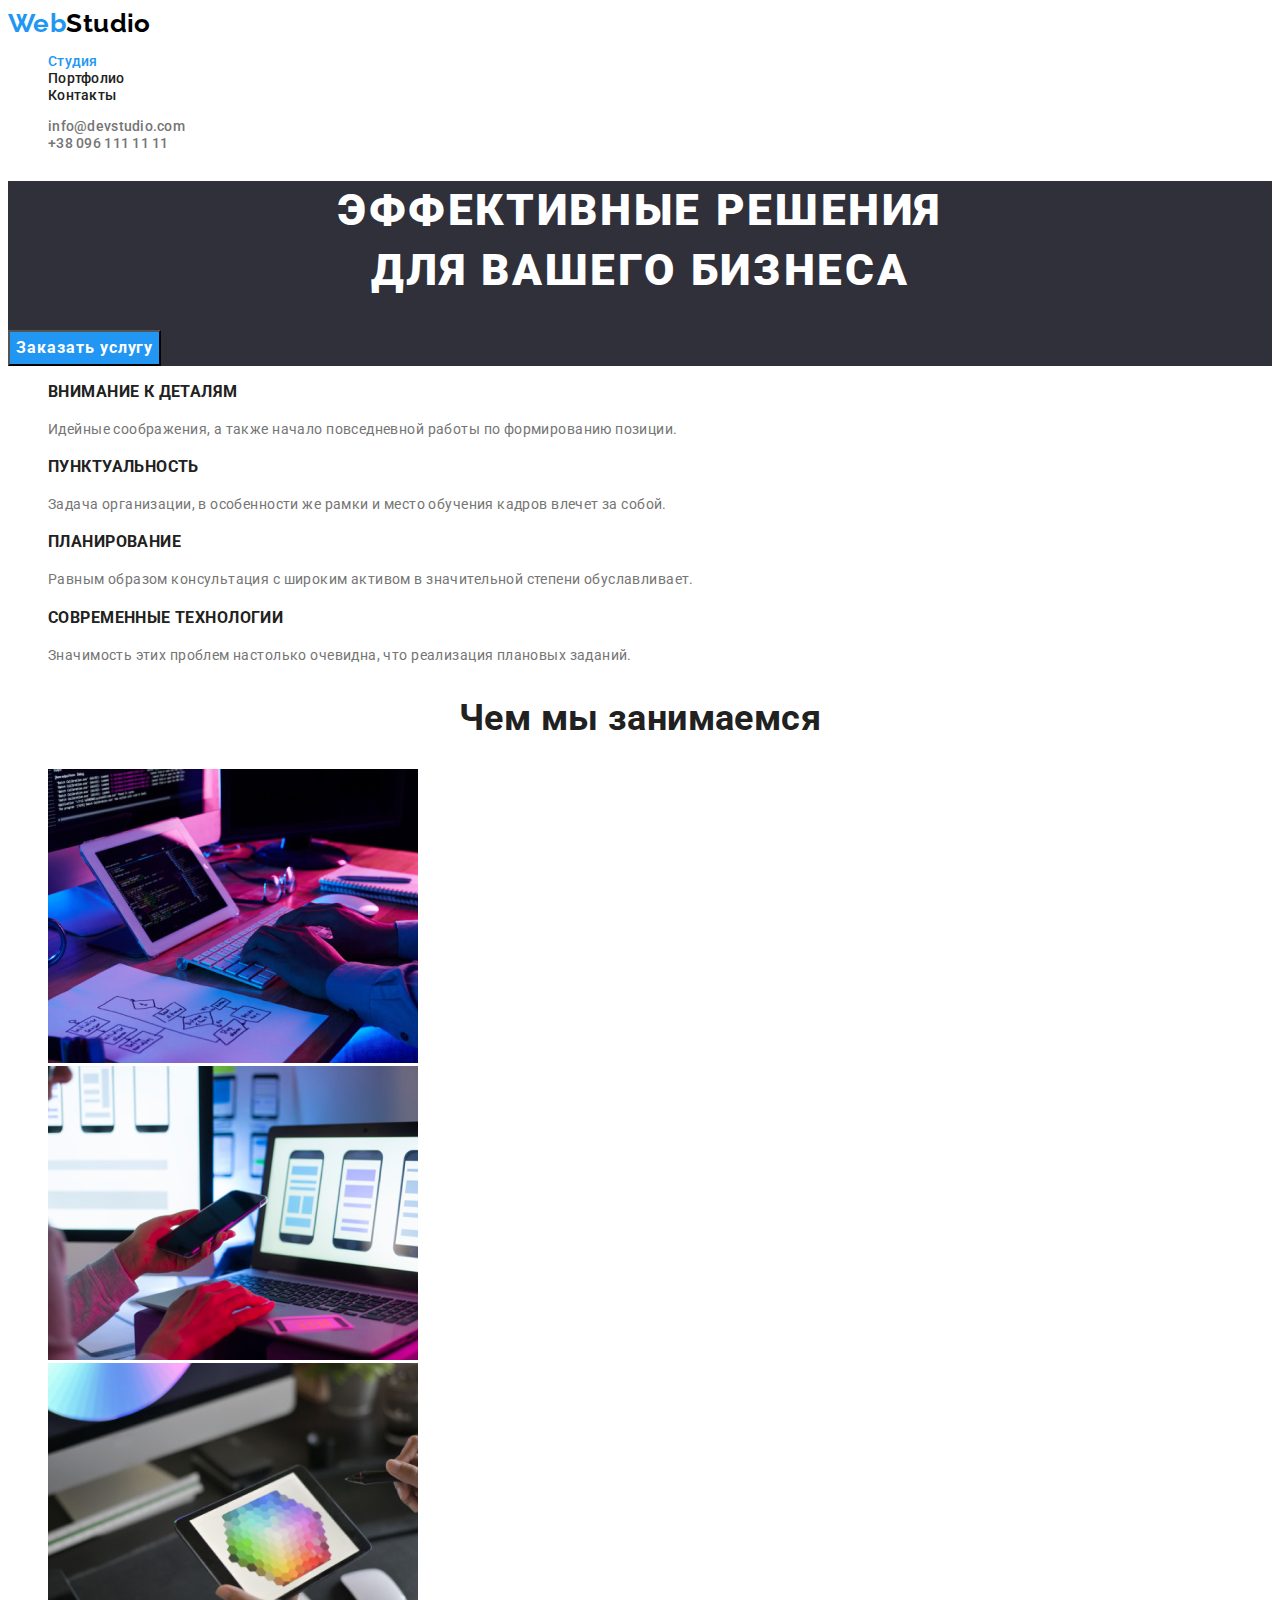
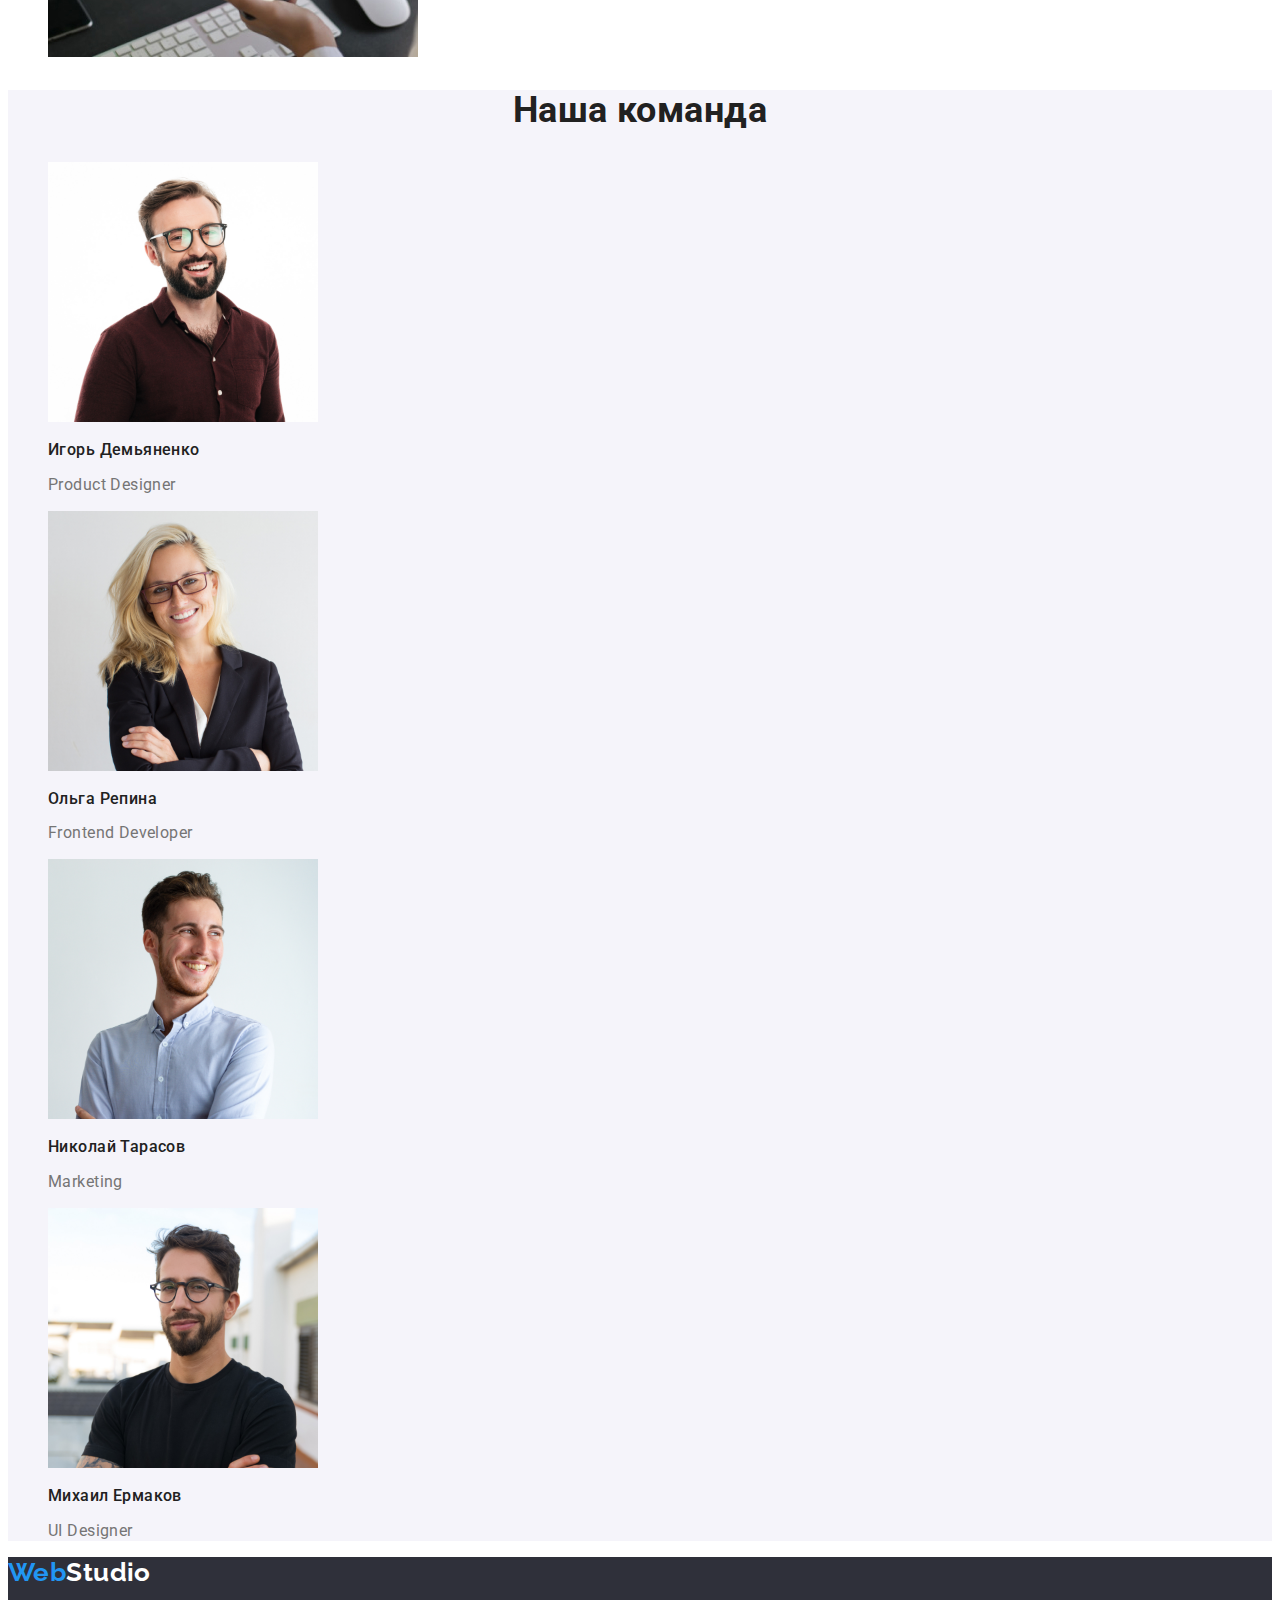
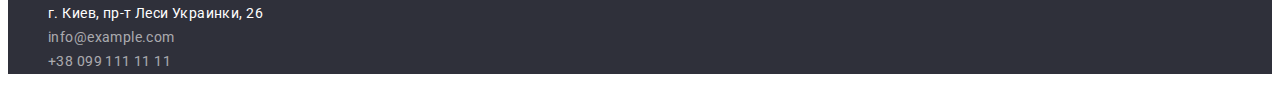
==== index.html @ cfb17f06 "Копирует файлы предыдущей работы" ====
<!DOCTYPE html>
<html lang="ru">
  <head>
    <meta charset="UTF-8" />
    <meta http-equiv="X-UA-Compatible" content="IE=edge" />
    <meta name="viewport" content="width=device-width, initial-scale=1.0" />
    <title>Студия</title>
    <link
      href="https://fonts.googleapis.com/css2?family=Raleway:wght@700&family=Roboto:wght@400;500;700;900&display=swap"
      rel="stylesheet"
    />
    <link rel="stylesheet" href="./css/styles.css" />
  </head>
  <body>
    <header>
      <nav>
        <a href="./index.html" lang="en" class="logo-header link"
          ><span class="accent">Web</span>Studio</a
        >
        <ul class="site-nav list">
          <li><a href="./index.html" class="link current">Студия</a></li>
          <li><a href="./portfolio.html" class="link">Портфолио</a></li>
          <li><a href="" class="link">Контакты</a></li>
        </ul>
      </nav>
      <ul class="auth-nav list">
        <li><a href="mailto:info@devstudio.com" class="link">info@devstudio.com</a></li>
        <li><a href="tel:+380961111111" class="link">+38 096 111 11 11</a></li>
      </ul>
    </header>
    <main>
      <section class="hero">
        <h1 class="hero-title">
          Эффективные решения <br />
          для вашего бизнеса
        </h1>
        <button type="button" class="hero-btn">Заказать услугу</button>
      </section>
      <section class="features">
        <!-- В CSS скроем заголовок -->
        <h2 class="visually-hidden">Наши преимущества</h2>
        <ul class="list">
          <li>
            <h3 class="features-title">Внимание к деталям</h3>
            <p class="features-text">
              Идейные соображения, а также начало повседневной работы по формированию позиции.
            </p>
          </li>
          <li>
            <h3 class="features-title">Пунктуальность</h3>
            <p class="features-text">
              Задача организации, в особенности же рамки и место обучения кадров влечет за собой.
            </p>
          </li>
          <li>
            <h3 class="features-title">Планирование</h3>
            <p class="features-text">
              Равным образом консультация с широким активом в значительной степени обуславливает.
            </p>
          </li>
          <li>
            <h3 class="features-title">Современные технологии</h3>
            <p class="features-text">
              Значимость этих проблем настолько очевидна, что реализация плановых заданий.
            </p>
          </li>
        </ul>
      </section>
      <section class="activity">
        <h2 class="activity-title">Чем мы занимаемся</h2>
        <ul class="list">
          <li><img src="./images/img1.jpg" alt="Написание кода" width="370" /></li>
          <li><img src="./images/img2.jpg" alt="Проектирование интерфейса" width="370" /></li>
          <li><img src="./images/img3.jpg" alt="Выбор цветовой палитры" width="370" /></li>
        </ul>
      </section>
      <section class="team">
        <h2 class="team-title">Наша команда</h2>
        <ul class="list">
          <li>
            <img src="./images/avatar1.jpg" alt="Игорь" width="270" />
            <h3 class="team-name">Игорь Демьяненко</h3>
            <p class="team-position">Product Designer</p>
          </li>
          <li>
            <img src="./images/avatar2.jpg" alt="Ольга" width="270" />
            <h3 class="team-name">Ольга Репина</h3>
            <p class="team-position">Frontend Developer</p>
          </li>
          <li>
            <img src="./images/avatar3.jpg" alt="Николай" width="270" />
            <h3 class="team-name">Николай Тарасов</h3>
            <p class="team-position">Marketing</p>
          </li>
          <li>
            <img src="./images/avatar4.jpg" alt="Михаил" width="270" />
            <h3 class="team-name">Михаил Ермаков</h3>
            <p class="team-position">UI Designer</p>
          </li>
        </ul>
      </section>
    </main>
    <footer class="footer">
      <a href="./index.html" lang="en" class="logo-footer link"
        ><span class="inversion">Web</span>Studio</a
      >
      <address>
        <ul class="list">
          <li>
            <a
              href="https://goo.gl/maps/A3jN7ZT46rbYVK1a7"
              target="_blank"
              rel="noopener nofollow noreferrer"
              class="maps link"
              >г. Киев, пр-т Леси Украинки, 26</a
            >
          </li>
          <li><a href="mailto:info@example.com" class="link-footer link">info@example.com</a></li>
          <li><a href="tel:+380991111111" class="link-footer link">+38 099 111 11 11</a></li>
        </ul>
      </address>
    </footer>
  </body>
</html>
---- css/styles.css ----
:root {
  --primary-text-color: #757575;
  --secondary-text-color: #212121;
  --bg-color: #ffffff;
  --secondary-bg-color: #2f303a;
  --accent: #2196f3;
  --black: #000000;
  --list-address: rgba(255, 255, 255, 0.6);
  --hover-btn: #188ce8;
  --filter-btn: #f5f4fa;
}
body {
  background-color: var(--bg-color);
  color: var(--primary-text-color);
  font-family: Roboto, sans-serif;
  font-size: 14px;
  letter-spacing: 0.03em;
}
/* visually-hidden */
.visually-hidden {
  position: absolute;
  width: 1px;
  height: 1px;
  margin: -1px;
  border: 0;
  padding: 0;
  white-space: nowrap;
  clip-path: inset(100%);
  clip: rect(0 0 0 0);
  overflow: hidden;
}
/* list-style hidden */
.list {
  list-style: none;
}
/* text-decoration hidden */
.link {
  text-decoration: none;
}
/* logo */
.logo-header {
  color: var(--black);
  font-family: Raleway;
  font-weight: 700;
  font-size: 26px;
  line-height: 1.19;
}
.accent {
  color: var(--accent);
}
/* site-nav */
.site-nav .link {
  color: var(--secondary-text-color);
  font-weight: 500;
  line-height: 1.14;
  letter-spacing: 0.02em;
}
.site-nav .link:hover,
.site-nav .link:focus {
  color: var(--accent);
}
.site-nav .current {
  color: var(--accent);
}
/* auth-nav */
.auth-nav .link {
  color: var(--primary-text-color);
  font-weight: 500;
  line-height: 1.14;
  letter-spacing: 0.02em;
}
.auth-nav .link:hover,
.auth-nav .link:focus {
  color: var(--accent);
}
/* hero */
.hero {
  background-color: var(--secondary-bg-color);
}
.hero-title {
  color: var(--bg-color);
  font-weight: 900;
  font-size: 44px;
  line-height: 1.36;
  text-align: center;
  letter-spacing: 0.06em;
  text-transform: uppercase;
}
.hero-btn {
  background-color: var(--accent);
  color: var(--bg-color);
  font-family: inherit;
  font-weight: 700;
  font-size: 16px;
  line-height: 1.88;
  letter-spacing: 0.06em;
  cursor: pointer;
}
.hero-btn:hover,
.hero-btn:focus {
  background-color: var(--hover-btn);
  color: var(--bg-color);
}
/* features */
.features-title {
  color: var(--secondary-text-color);
  font-weight: 700;
  line-height: 1.14;
  text-transform: uppercase;
}
.features-text {
  line-height: 1.71;
}
/* activity */
.activity-title {
  color: var(--secondary-text-color);
  font-weight: 700;
  font-size: 36px;
  line-height: 1.16;
  text-align: center;
}
/* team */
.team {
  background-color: var(--filter-btn);
}
.team-title {
  color: var(--secondary-text-color);
  font-weight: 700;
  font-size: 36px;
  line-height: 1.16;
  text-align: center;
}
.team-name {
  color: var(--secondary-text-color);
  font-weight: 500;
  font-size: 16px;
  line-height: 1.18;
}
.team-position {
  line-height: 1.18;
  font-size: 16px;
}
/* footer */
.footer {
  background-color: var(--secondary-bg-color);
}
.logo-footer {
  color: var(--bg-color);
  font-family: 'Raleway';
  font-weight: 700;
  font-size: 26px;
  line-height: 1.19;
}
.inversion {
  color: var(--accent);
}
.maps {
  color: var(--bg-color);
  line-height: 1.71;
  font-style: normal;
}
.maps:hover,
.maps:focus {
  color: var(--accent);
}
.link-footer {
  color: var(--list-address);
  line-height: 1.71;
  font-style: normal;
}
.link-footer:hover,
.link-footer:focus {
  color: var(--accent);
}
/* Portfolio */
.filter-btn {
  background-color: var(--filter-btn);
  color: var(--secondary-text-color);
  font-family: inherit;
  font-weight: 500;
  font-size: 16px;
  line-height: 1.62;
  letter-spacing: inherit;
  cursor: pointer;
}
.filter-btn:hover,
.filter-btn:focus {
  background-color: var(--accent);
  color: var(--bg-color);
}
.portfolio-title {
  color: var(--secondary-text-color);
  font-weight: 700;
  font-size: 18px;
  line-height: 2;
  letter-spacing: 0.06em;
}
.portfolio-text {
  color: var(--primary-text-color);
  line-height: 1.87;
  font-size: 16px;
}
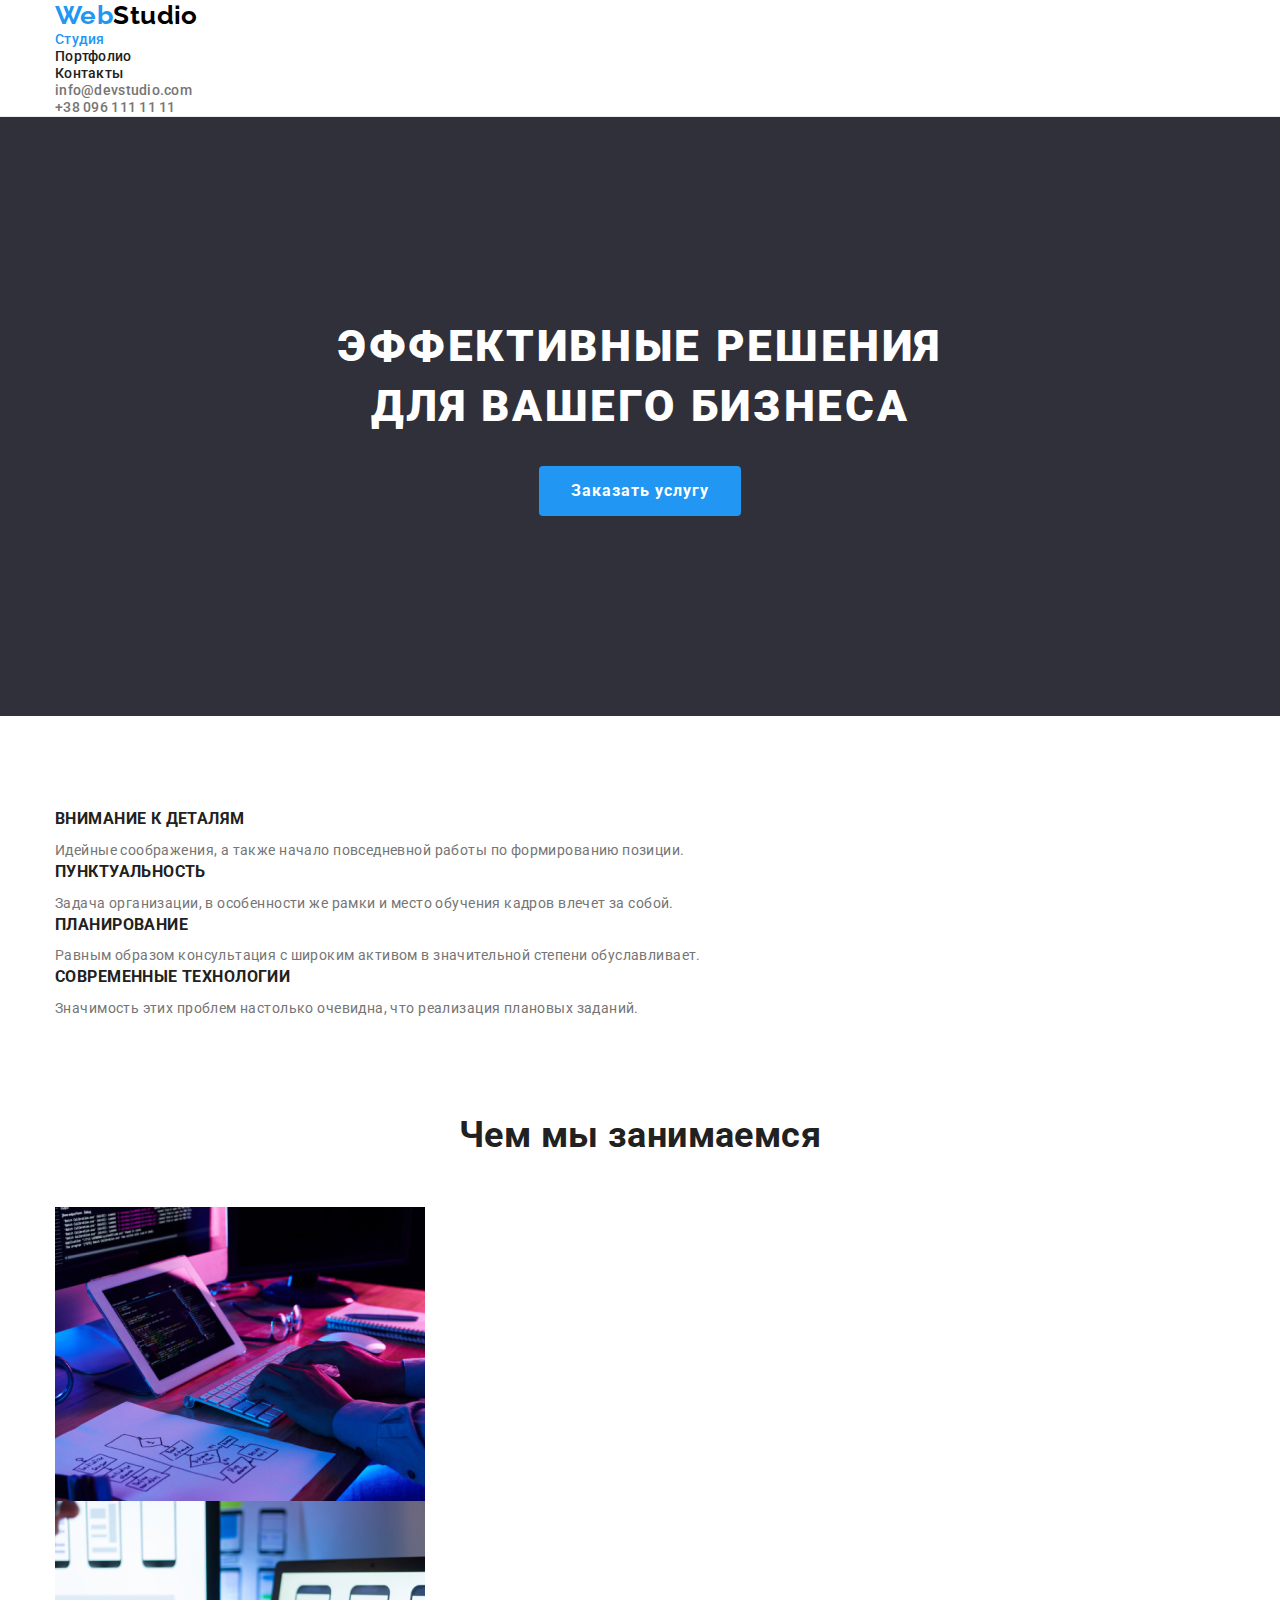
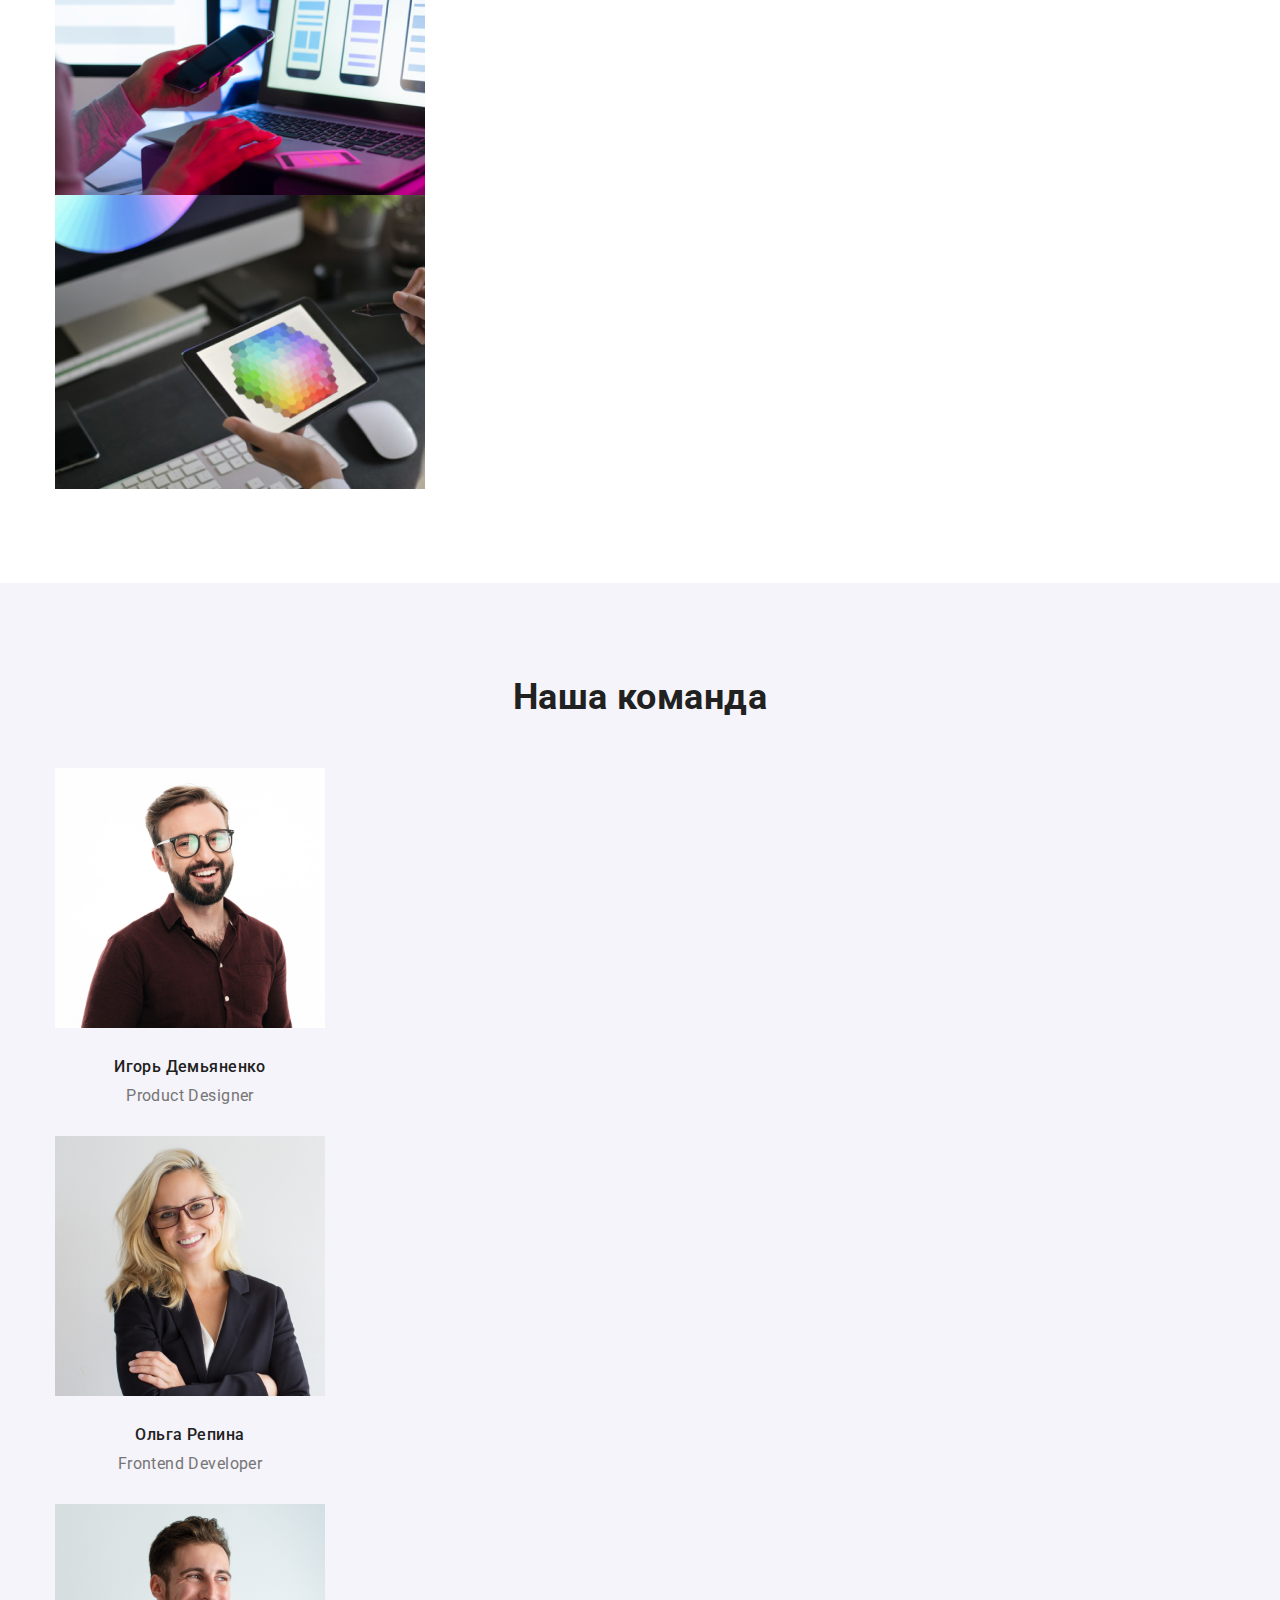
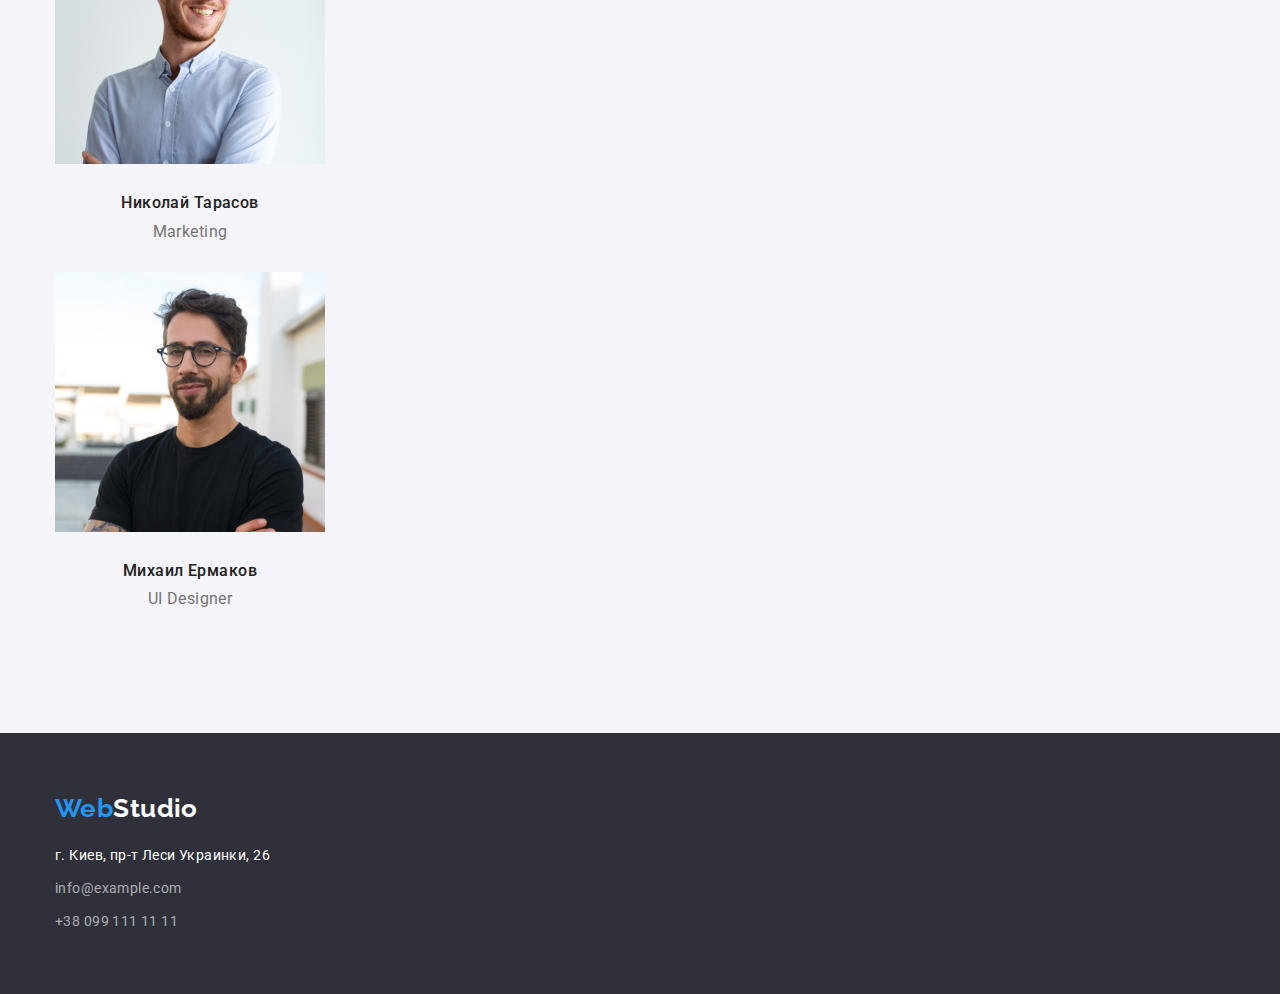
==== commit 4ef3f462: "Добавляет внешние отступы" ====
--- a/index.html
+++ b/index.html
@@ -9,116 +9,147 @@
       href="https://fonts.googleapis.com/css2?family=Raleway:wght@700&family=Roboto:wght@400;500;700;900&display=swap"
       rel="stylesheet"
     />
+    <link
+      rel="stylesheet"
+      href="https://cdnjs.cloudflare.com/ajax/libs/modern-normalize/1.1.0/modern-normalize.min.css"
+      integrity="sha512-wpPYUAdjBVSE4KJnH1VR1HeZfpl1ub8YT/NKx4PuQ5NmX2tKuGu6U/JRp5y+Y8XG2tV+wKQpNHVUX03MfMFn9Q=="
+      crossorigin="anonymous"
+      referrerpolicy="no-referrer"
+    />
     <link rel="stylesheet" href="./css/styles.css" />
   </head>
   <body>
-    <header>
-      <nav>
-        <a href="./index.html" lang="en" class="logo-header link"
-          ><span class="accent">Web</span>Studio</a
-        >
-        <ul class="site-nav list">
-          <li><a href="./index.html" class="link current">Студия</a></li>
-          <li><a href="./portfolio.html" class="link">Портфолио</a></li>
-          <li><a href="" class="link">Контакты</a></li>
+    <header class="header">
+      <div class="container">
+        <nav>
+          <a href="./index.html" lang="en" class="logo-header link"
+            ><span class="accent">Web</span>Studio</a
+          >
+          <ul class="site-nav list">
+            <li><a href="./index.html" class="link current">Студия</a></li>
+            <li><a href="./portfolio.html" class="link">Портфолио</a></li>
+            <li><a href="" class="link">Контакты</a></li>
+          </ul>
+        </nav>
+        <ul class="auth-nav list">
+          <li><a href="mailto:info@devstudio.com" class="link">info@devstudio.com</a></li>
+          <li><a href="tel:+380961111111" class="link">+38 096 111 11 11</a></li>
         </ul>
-      </nav>
-      <ul class="auth-nav list">
-        <li><a href="mailto:info@devstudio.com" class="link">info@devstudio.com</a></li>
-        <li><a href="tel:+380961111111" class="link">+38 096 111 11 11</a></li>
-      </ul>
+      </div>
     </header>
     <main>
       <section class="hero">
-        <h1 class="hero-title">
-          Эффективные решения <br />
-          для вашего бизнеса
-        </h1>
-        <button type="button" class="hero-btn">Заказать услугу</button>
+        <div class="container">
+          <h1 class="hero-title">
+            Эффективные решения <br />
+            для вашего бизнеса
+          </h1>
+          <button type="button" class="hero-btn">Заказать услугу</button>
+        </div>
       </section>
       <section class="features">
-        <!-- В CSS скроем заголовок -->
-        <h2 class="visually-hidden">Наши преимущества</h2>
-        <ul class="list">
-          <li>
-            <h3 class="features-title">Внимание к деталям</h3>
-            <p class="features-text">
-              Идейные соображения, а также начало повседневной работы по формированию позиции.
-            </p>
-          </li>
-          <li>
-            <h3 class="features-title">Пунктуальность</h3>
-            <p class="features-text">
-              Задача организации, в особенности же рамки и место обучения кадров влечет за собой.
-            </p>
-          </li>
-          <li>
-            <h3 class="features-title">Планирование</h3>
-            <p class="features-text">
-              Равным образом консультация с широким активом в значительной степени обуславливает.
-            </p>
-          </li>
-          <li>
-            <h3 class="features-title">Современные технологии</h3>
-            <p class="features-text">
-              Значимость этих проблем настолько очевидна, что реализация плановых заданий.
-            </p>
-          </li>
-        </ul>
+        <div class="container">
+          <!-- В CSS скроем заголовок -->
+          <h2 class="visually-hidden">Наши преимущества</h2>
+          <ul class="list">
+            <li>
+              <h3 class="features-title">Внимание к деталям</h3>
+              <p class="features-text">
+                Идейные соображения, а также начало повседневной работы по формированию позиции.
+              </p>
+            </li>
+            <li>
+              <h3 class="features-title">Пунктуальность</h3>
+              <p class="features-text">
+                Задача организации, в особенности же рамки и место обучения кадров влечет за собой.
+              </p>
+            </li>
+            <li>
+              <h3 class="features-title">Планирование</h3>
+              <p class="features-text">
+                Равным образом консультация с широким активом в значительной степени обуславливает.
+              </p>
+            </li>
+            <li>
+              <h3 class="features-title">Современные технологии</h3>
+              <p class="features-text">
+                Значимость этих проблем настолько очевидна, что реализация плановых заданий.
+              </p>
+            </li>
+          </ul>
+        </div>
       </section>
       <section class="activity">
-        <h2 class="activity-title">Чем мы занимаемся</h2>
-        <ul class="list">
-          <li><img src="./images/img1.jpg" alt="Написание кода" width="370" /></li>
-          <li><img src="./images/img2.jpg" alt="Проектирование интерфейса" width="370" /></li>
-          <li><img src="./images/img3.jpg" alt="Выбор цветовой палитры" width="370" /></li>
-        </ul>
+        <div class="container">
+          <h2 class="activity-title">Чем мы занимаемся</h2>
+          <ul class="list">
+            <li><img src="./images/img1.jpg" alt="Написание кода" width="370" /></li>
+            <li><img src="./images/img2.jpg" alt="Проектирование интерфейса" width="370" /></li>
+            <li><img src="./images/img3.jpg" alt="Выбор цветовой палитры" width="370" /></li>
+          </ul>
+        </div>
       </section>
       <section class="team">
-        <h2 class="team-title">Наша команда</h2>
-        <ul class="list">
-          <li>
-            <img src="./images/avatar1.jpg" alt="Игорь" width="270" />
-            <h3 class="team-name">Игорь Демьяненко</h3>
-            <p class="team-position">Product Designer</p>
-          </li>
-          <li>
-            <img src="./images/avatar2.jpg" alt="Ольга" width="270" />
-            <h3 class="team-name">Ольга Репина</h3>
-            <p class="team-position">Frontend Developer</p>
-          </li>
-          <li>
-            <img src="./images/avatar3.jpg" alt="Николай" width="270" />
-            <h3 class="team-name">Николай Тарасов</h3>
-            <p class="team-position">Marketing</p>
-          </li>
-          <li>
-            <img src="./images/avatar4.jpg" alt="Михаил" width="270" />
-            <h3 class="team-name">Михаил Ермаков</h3>
-            <p class="team-position">UI Designer</p>
-          </li>
-        </ul>
+        <div class="container">
+          <h2 class="team-title">Наша команда</h2>
+          <ul class="list">
+            <li>
+              <img src="./images/avatar1.jpg" alt="Игорь" width="270" />
+              <div class="team-description">
+                <h3 class="team-name">Игорь Демьяненко</h3>
+                <p class="team-position">Product Designer</p>
+              </div>
+            </li>
+            <li>
+              <img src="./images/avatar2.jpg" alt="Ольга" width="270" />
+              <div class="team-description">
+                <h3 class="team-name">Ольга Репина</h3>
+                <p class="team-position">Frontend Developer</p>
+              </div>
+            </li>
+            <li>
+              <img src="./images/avatar3.jpg" alt="Николай" width="270" />
+              <div class="team-description">
+                <h3 class="team-name">Николай Тарасов</h3>
+                <p class="team-position">Marketing</p>
+              </div>
+            </li>
+            <li>
+              <img src="./images/avatar4.jpg" alt="Михаил" width="270" />
+              <div class="team-description">
+                <h3 class="team-name">Михаил Ермаков</h3>
+                <p class="team-position">UI Designer</p>
+              </div>
+            </li>
+          </ul>
+        </div>
       </section>
     </main>
     <footer class="footer">
-      <a href="./index.html" lang="en" class="logo-footer link"
-        ><span class="inversion">Web</span>Studio</a
-      >
-      <address>
-        <ul class="list">
-          <li>
-            <a
-              href="https://goo.gl/maps/A3jN7ZT46rbYVK1a7"
-              target="_blank"
-              rel="noopener nofollow noreferrer"
-              class="maps link"
-              >г. Киев, пр-т Леси Украинки, 26</a
-            >
-          </li>
-          <li><a href="mailto:info@example.com" class="link-footer link">info@example.com</a></li>
-          <li><a href="tel:+380991111111" class="link-footer link">+38 099 111 11 11</a></li>
-        </ul>
-      </address>
+      <div class="container">
+        <a href="./index.html" lang="en" class="logo-footer link"
+          ><span class="inversion">Web</span>Studio</a
+        >
+        <address>
+          <ul class="list">
+            <li class="list-item">
+              <a
+                href="https://goo.gl/maps/A3jN7ZT46rbYVK1a7"
+                target="_blank"
+                rel="noopener nofollow noreferrer"
+                class="maps link"
+                >г. Киев, пр-т Леси Украинки, 26</a
+              >
+            </li>
+            <li class="list-item">
+              <a href="mailto:info@example.com" class="link-footer link">info@example.com</a>
+            </li>
+            <li class="list-item">
+              <a href="tel:+380991111111" class="link-footer link">+38 099 111 11 11</a>
+            </li>
+          </ul>
+        </address>
+      </div>
     </footer>
   </body>
 </html>
--- a/css/styles.css
+++ b/css/styles.css
@@ -9,12 +9,46 @@
   --hover-btn: #188ce8;
   --filter-btn: #f5f4fa;
 }
+/* глобальный border-box */
+html {
+  box-sizing: border-box;
+}
+*,
+*::before,
+*::after {
+  box-sizing: inherit;
+}
 body {
+  margin: 0;
   background-color: var(--bg-color);
   color: var(--primary-text-color);
   font-family: Roboto, sans-serif;
   font-size: 14px;
   letter-spacing: 0.03em;
+}
+/* глобальный сброс стилей по селектору тега */
+p,
+h1,
+h2,
+h3 {
+  margin-top: 0;
+  margin-bottom: 0;
+}
+ul {
+  margin-top: 0;
+  margin-bottom: 0;
+  padding-left: 0;
+}
+img {
+  display: block;
+}
+/* «container» оборачивает контент хедера, футера и секций, то есть находится внутри них */
+.container {
+  width: 1200px;
+  margin-left: auto;
+  margin-right: auto;
+  padding-left: 15px;
+  padding-right: 15px;
 }
 /* visually-hidden */
 .visually-hidden {
@@ -37,9 +71,14 @@
 .link {
   text-decoration: none;
 }
+/* header */
+.header {
+  border-bottom: 1px solid #ececec;
+}
 /* logo */
 .logo-header {
   color: var(--black);
+
   font-family: Raleway;
   font-weight: 700;
   font-size: 26px;
@@ -51,6 +90,7 @@
 /* site-nav */
 .site-nav .link {
   color: var(--secondary-text-color);
+
   font-weight: 500;
   line-height: 1.14;
   letter-spacing: 0.02em;
@@ -65,6 +105,7 @@
 /* auth-nav */
 .auth-nav .link {
   color: var(--primary-text-color);
+
   font-weight: 500;
   line-height: 1.14;
   letter-spacing: 0.02em;
@@ -75,25 +116,37 @@
 }
 /* hero */
 .hero {
+  padding-top: 200px;
+  padding-bottom: 200px;
+
   background-color: var(--secondary-bg-color);
+
+  text-align: center;
 }
 .hero-title {
-  color: var(--bg-color);
+  margin-bottom: 30px;
+
+  color: var(--bg-color);
+
   font-weight: 900;
   font-size: 44px;
   line-height: 1.36;
-  text-align: center;
   letter-spacing: 0.06em;
   text-transform: uppercase;
 }
 .hero-btn {
+  padding: 10px 32px;
+
   background-color: var(--accent);
   color: var(--bg-color);
+
   font-family: inherit;
   font-weight: 700;
   font-size: 16px;
   line-height: 1.88;
   letter-spacing: 0.06em;
+  border-radius: 4px;
+  border: transparent;
   cursor: pointer;
 }
 .hero-btn:hover,
@@ -102,8 +155,15 @@
   color: var(--bg-color);
 }
 /* features */
+.features {
+  padding-top: 94px;
+  padding-bottom: 94px;
+}
 .features-title {
-  color: var(--secondary-text-color);
+  margin-bottom: 10px;
+
+  color: var(--secondary-text-color);
+
   font-weight: 700;
   line-height: 1.14;
   text-transform: uppercase;
@@ -112,8 +172,14 @@
   line-height: 1.71;
 }
 /* activity */
+.activity {
+  padding-bottom: 94px;
+}
 .activity-title {
-  color: var(--secondary-text-color);
+  margin-bottom: 50px;
+
+  color: var(--secondary-text-color);
+
   font-weight: 700;
   font-size: 36px;
   line-height: 1.16;
@@ -121,17 +187,26 @@
 }
 /* team */
 .team {
+  padding-top: 94px;
+  padding-bottom: 94px;
+
   background-color: var(--filter-btn);
 }
 .team-title {
-  color: var(--secondary-text-color);
+  margin-bottom: 50px;
+
+  color: var(--secondary-text-color);
+
   font-weight: 700;
   font-size: 36px;
   line-height: 1.16;
   text-align: center;
 }
 .team-name {
-  color: var(--secondary-text-color);
+  margin-bottom: 10px;
+
+  color: var(--secondary-text-color);
+
   font-weight: 500;
   font-size: 16px;
   line-height: 1.18;
@@ -140,12 +215,26 @@
   line-height: 1.18;
   font-size: 16px;
 }
+.team-description {
+  padding-top: 30px;
+  padding-bottom: 30px;
+
+  width: 270px;
+  text-align: center;
+}
 /* footer */
 .footer {
+  padding-top: 60px;
+  padding-bottom: 60px;
+
   background-color: var(--secondary-bg-color);
 }
 .logo-footer {
-  color: var(--bg-color);
+  display: inline-block;
+  margin-bottom: 20px;
+
+  color: var(--bg-color);
+
   font-family: 'Raleway';
   font-weight: 700;
   font-size: 26px;
@@ -156,6 +245,7 @@
 }
 .maps {
   color: var(--bg-color);
+
   line-height: 1.71;
   font-style: normal;
 }
@@ -165,6 +255,7 @@
 }
 .link-footer {
   color: var(--list-address);
+
   line-height: 1.71;
   font-style: normal;
 }
@@ -172,15 +263,28 @@
 .link-footer:focus {
   color: var(--accent);
 }
+.list-item:not(:last-child) {
+  margin-bottom: 9px;
+}
 /* Portfolio */
+.portfolio {
+  padding-top: 94px;
+  padding-bottom: 94px;
+}
 .filter-btn {
+  margin-bottom: 50px;
+  padding: 6px 22px;
+
   background-color: var(--filter-btn);
   color: var(--secondary-text-color);
+
   font-family: inherit;
   font-weight: 500;
   font-size: 16px;
   line-height: 1.62;
   letter-spacing: inherit;
+  border-radius: 4px;
+  border: transparent;
   cursor: pointer;
 }
 .filter-btn:hover,
@@ -189,7 +293,10 @@
   color: var(--bg-color);
 }
 .portfolio-title {
-  color: var(--secondary-text-color);
+  margin-bottom: 4px;
+
+  color: var(--secondary-text-color);
+
   font-weight: 700;
   font-size: 18px;
   line-height: 2;
@@ -197,6 +304,14 @@
 }
 .portfolio-text {
   color: var(--primary-text-color);
+
   line-height: 1.87;
   font-size: 16px;
 }
+.portfolio-description {
+  padding: 20px 24px;
+
+  width: 370px;
+  border: 1px solid #eeeeee;
+  border-top: none;
+}
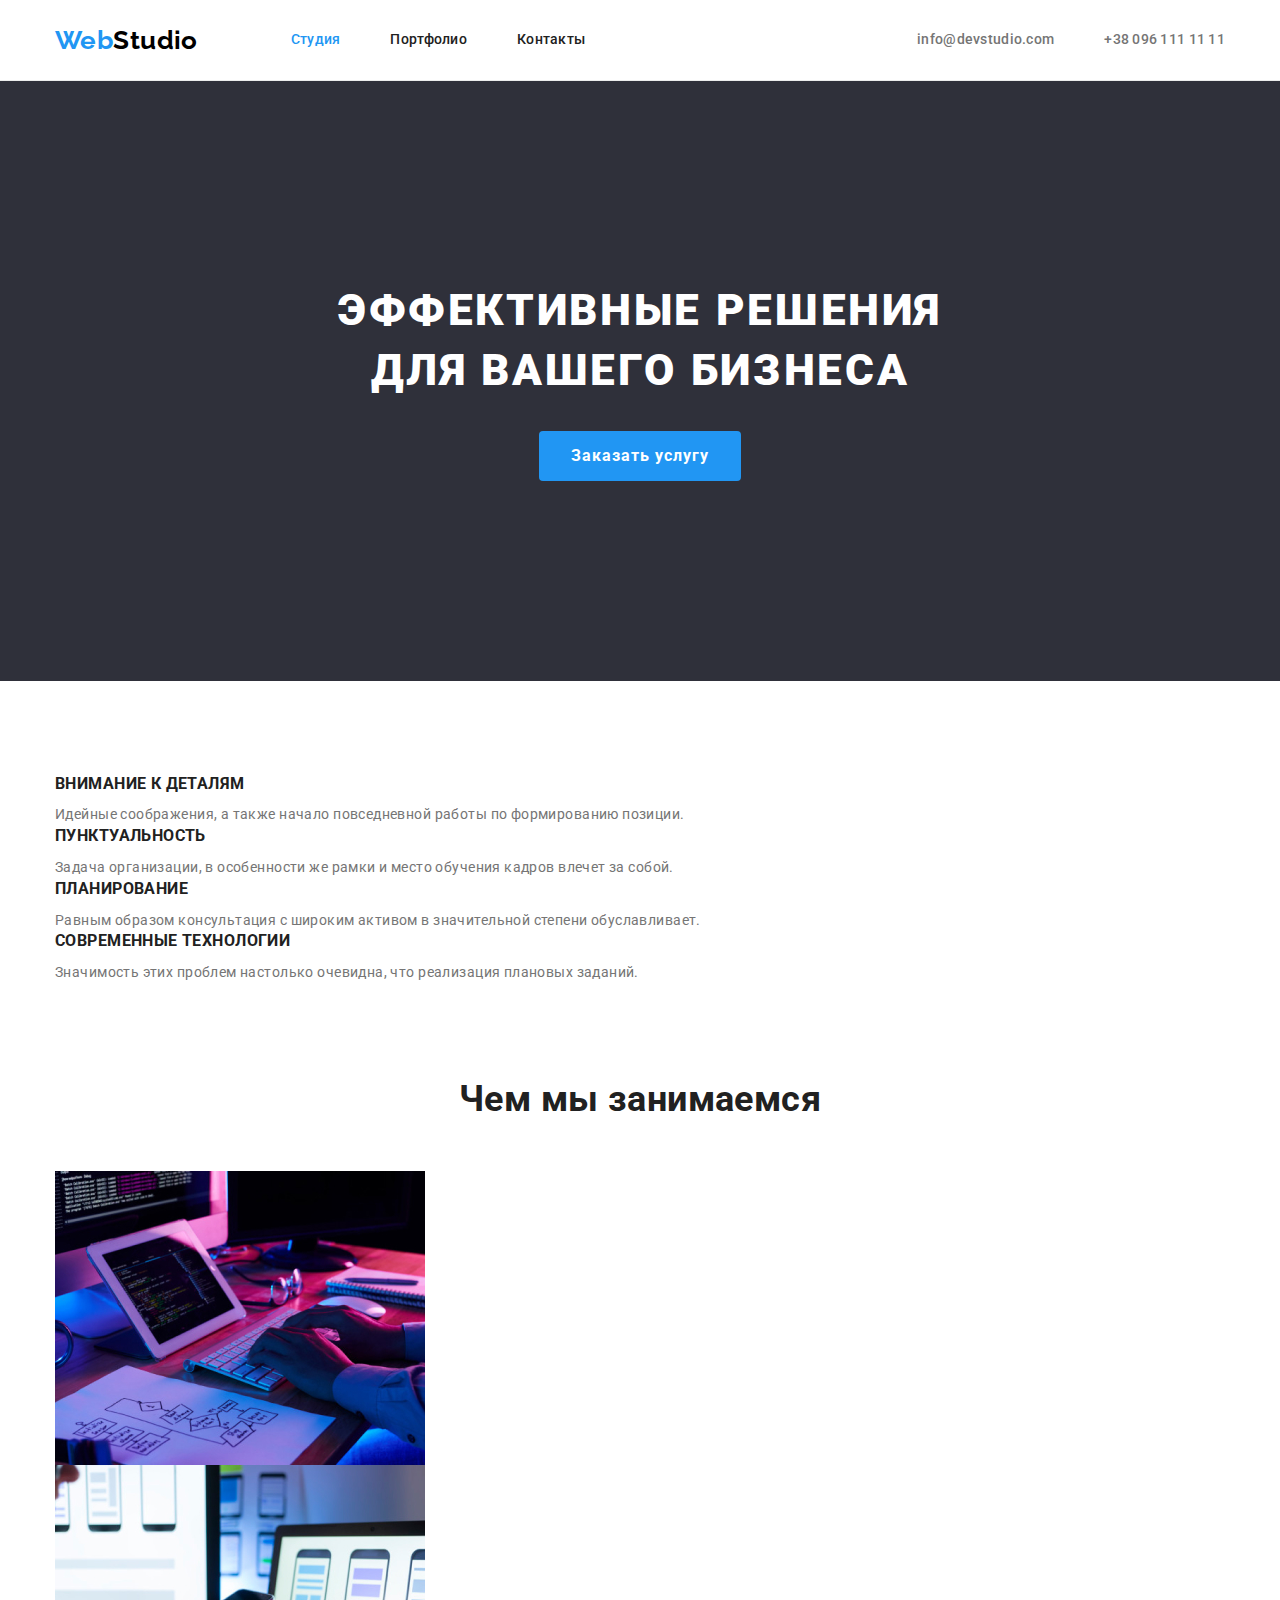
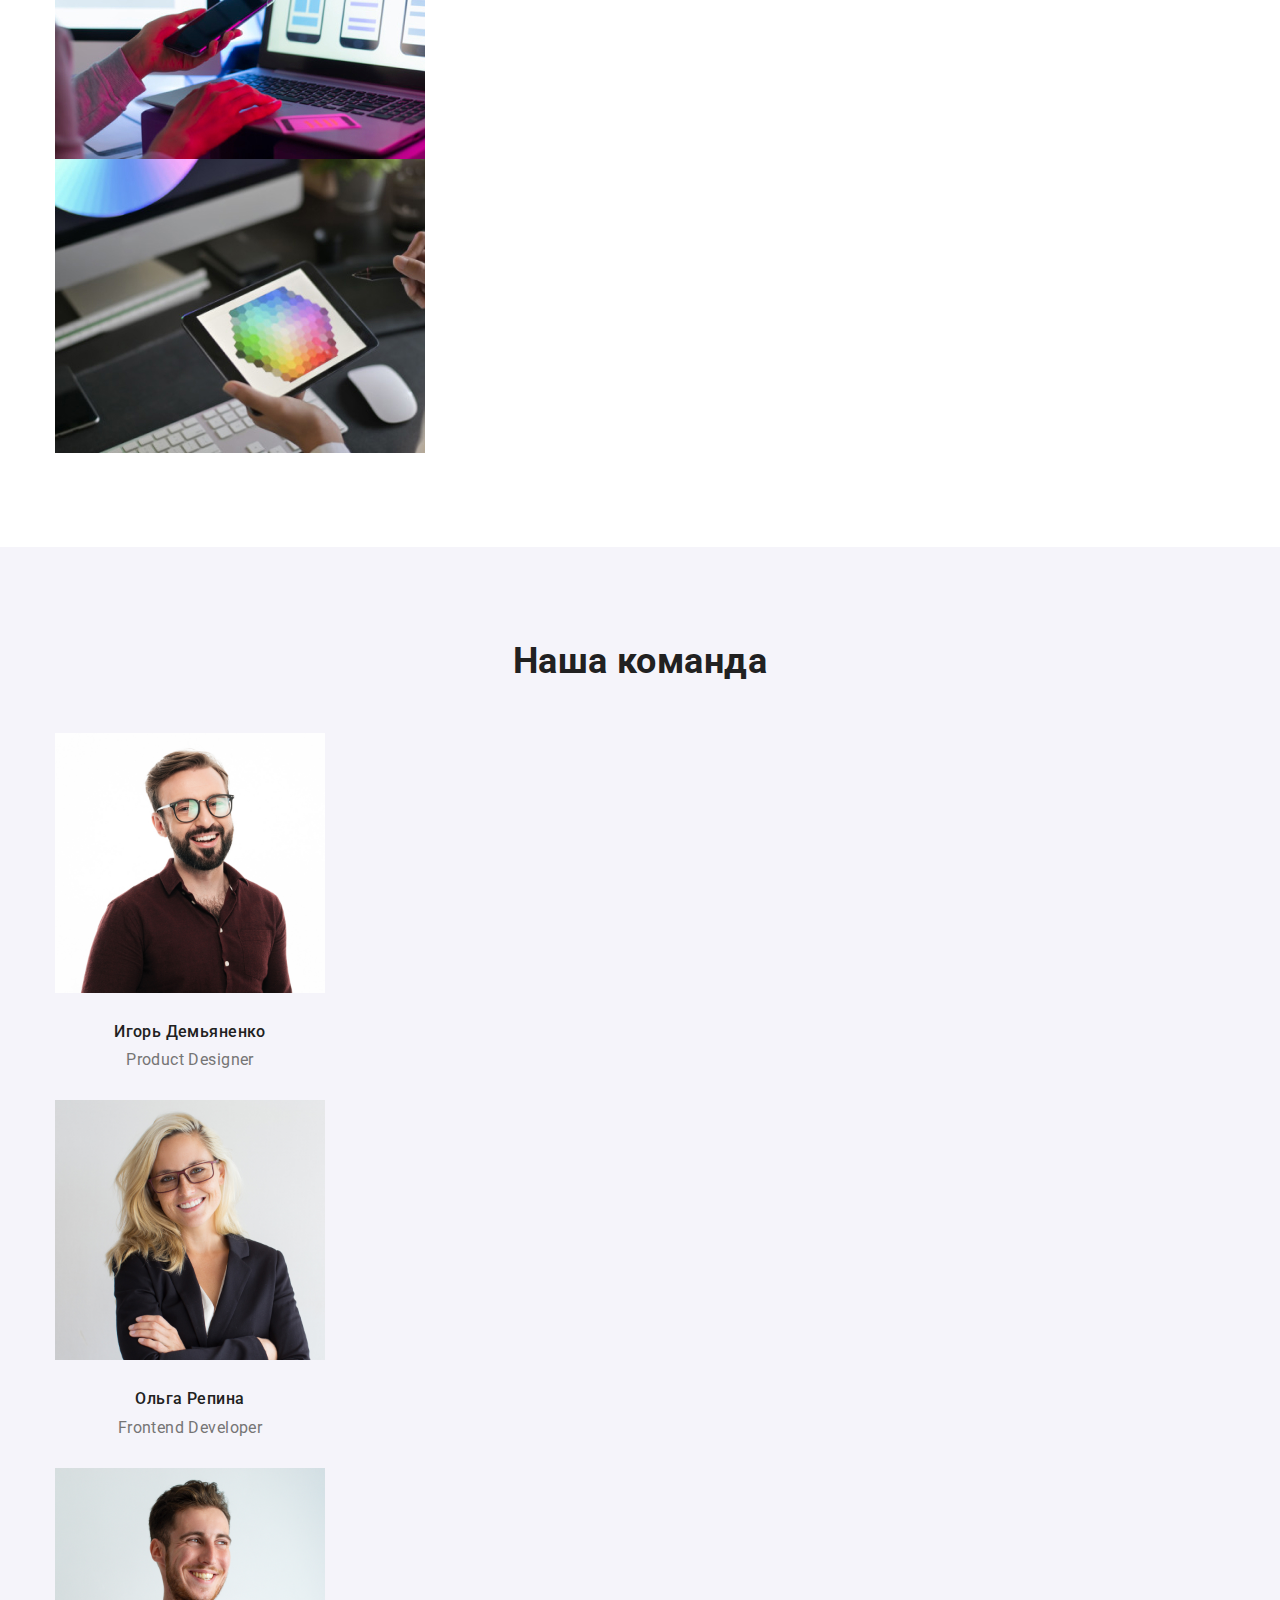
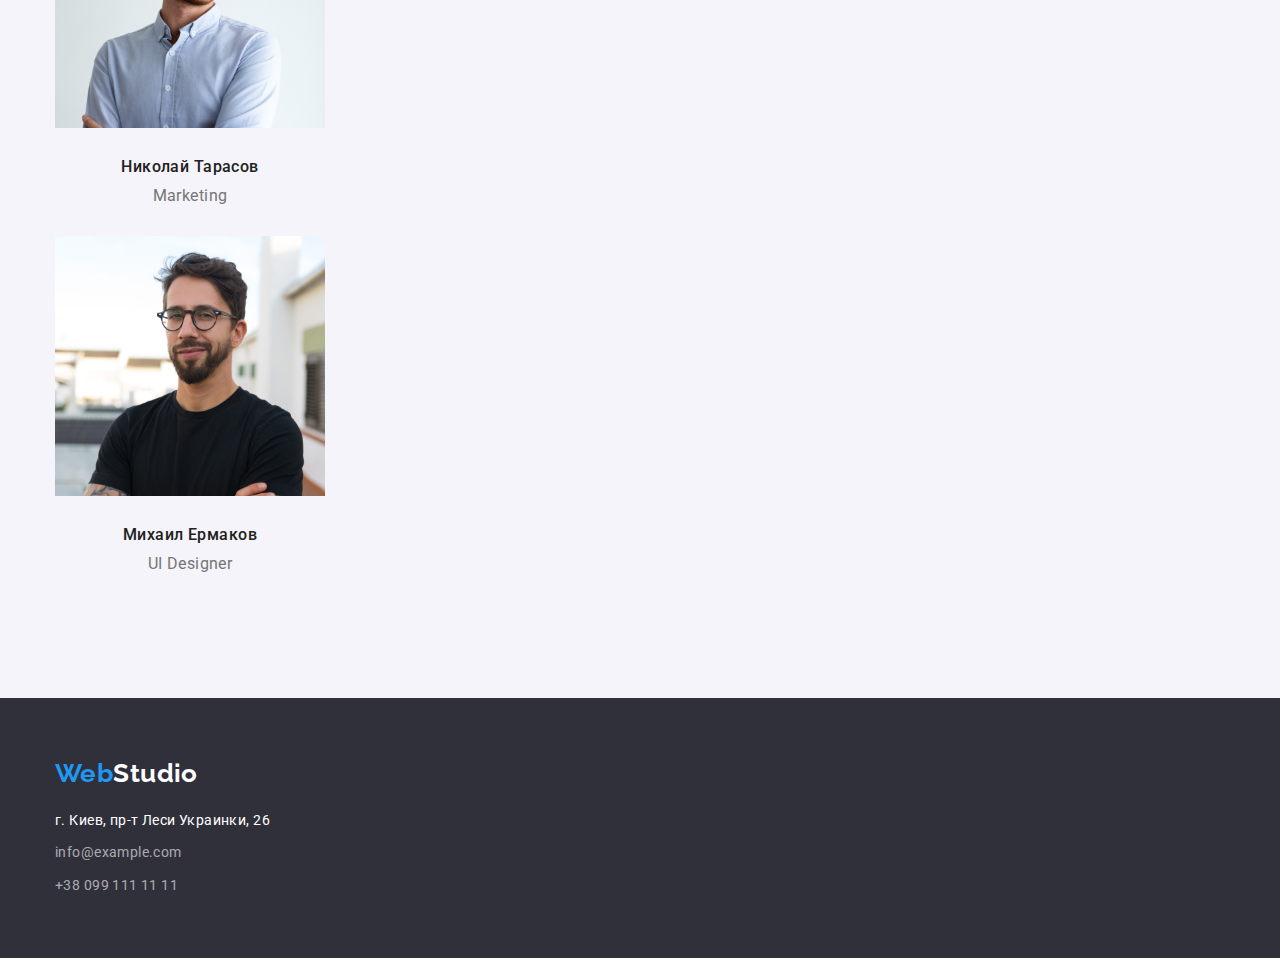
==== commit b8d7815f: "Добавляет вертикальное центрирование элементов" ====
--- a/index.html
+++ b/index.html
@@ -20,20 +20,22 @@
   </head>
   <body>
     <header class="header">
-      <div class="container">
-        <nav>
+      <div class="container main-nav">
+        <nav class="main-nav">
           <a href="./index.html" lang="en" class="logo-header link"
             ><span class="accent">Web</span>Studio</a
           >
           <ul class="site-nav list">
-            <li><a href="./index.html" class="link current">Студия</a></li>
-            <li><a href="./portfolio.html" class="link">Портфолио</a></li>
-            <li><a href="" class="link">Контакты</a></li>
+            <li class="item"><a href="./index.html" class="link current">Студия</a></li>
+            <li class="item"><a href="./portfolio.html" class="link">Портфолио</a></li>
+            <li class="item"><a href="" class="link">Контакты</a></li>
           </ul>
         </nav>
         <ul class="auth-nav list">
-          <li><a href="mailto:info@devstudio.com" class="link">info@devstudio.com</a></li>
-          <li><a href="tel:+380961111111" class="link">+38 096 111 11 11</a></li>
+          <li class="item">
+            <a href="mailto:info@devstudio.com" class="link">info@devstudio.com</a>
+          </li>
+          <li class="item"><a href="tel:+380961111111" class="link">+38 096 111 11 11</a></li>
         </ul>
       </div>
     </header>
--- a/css/styles.css
+++ b/css/styles.css
@@ -88,7 +88,18 @@
   color: var(--accent);
 }
 /* site-nav */
+.site-nav {
+  display: flex;
+  margin-left: 93px;
+}
+.site-nav .item:not(:last-child) {
+  margin-right: 50px;
+}
 .site-nav .link {
+  display: block;
+  padding-top: 32px;
+  padding-bottom: 32px;
+
   color: var(--secondary-text-color);
 
   font-weight: 500;
@@ -102,8 +113,23 @@
 .site-nav .current {
   color: var(--accent);
 }
+.main-nav {
+  display: flex;
+  align-items: center;
+}
 /* auth-nav */
+.auth-nav {
+  display: flex;
+  margin-left: auto;
+}
+.auth-nav .item:not(:last-child) {
+  margin-right: 50px;
+}
 .auth-nav .link {
+  display: block;
+  padding-top: 32px;
+  padding-bottom: 32px;
+
   color: var(--primary-text-color);
 
   font-weight: 500;
@@ -135,7 +161,11 @@
   text-transform: uppercase;
 }
 .hero-btn {
-  padding: 10px 32px;
+  /* padding: 10px 32px; */
+  padding-top: 10px;
+  padding-right: 32px;
+  padding-bottom: 10px;
+  padding-left: 32px;
 
   background-color: var(--accent);
   color: var(--bg-color);
@@ -273,7 +303,11 @@
 }
 .filter-btn {
   margin-bottom: 50px;
-  padding: 6px 22px;
+  /* padding: 6px 22px; */
+  padding-top: 6px;
+  padding-right: 22px;
+  padding-bottom: 6px;
+  padding-left: 22px;
 
   background-color: var(--filter-btn);
   color: var(--secondary-text-color);
@@ -309,7 +343,11 @@
   font-size: 16px;
 }
 .portfolio-description {
-  padding: 20px 24px;
+  /* padding: 20px 24px; */
+  padding-top: 20px;
+  padding-right: 24px;
+  padding-bottom: 20px;
+  padding-left: 24px;
 
   width: 370px;
   border: 1px solid #eeeeee;
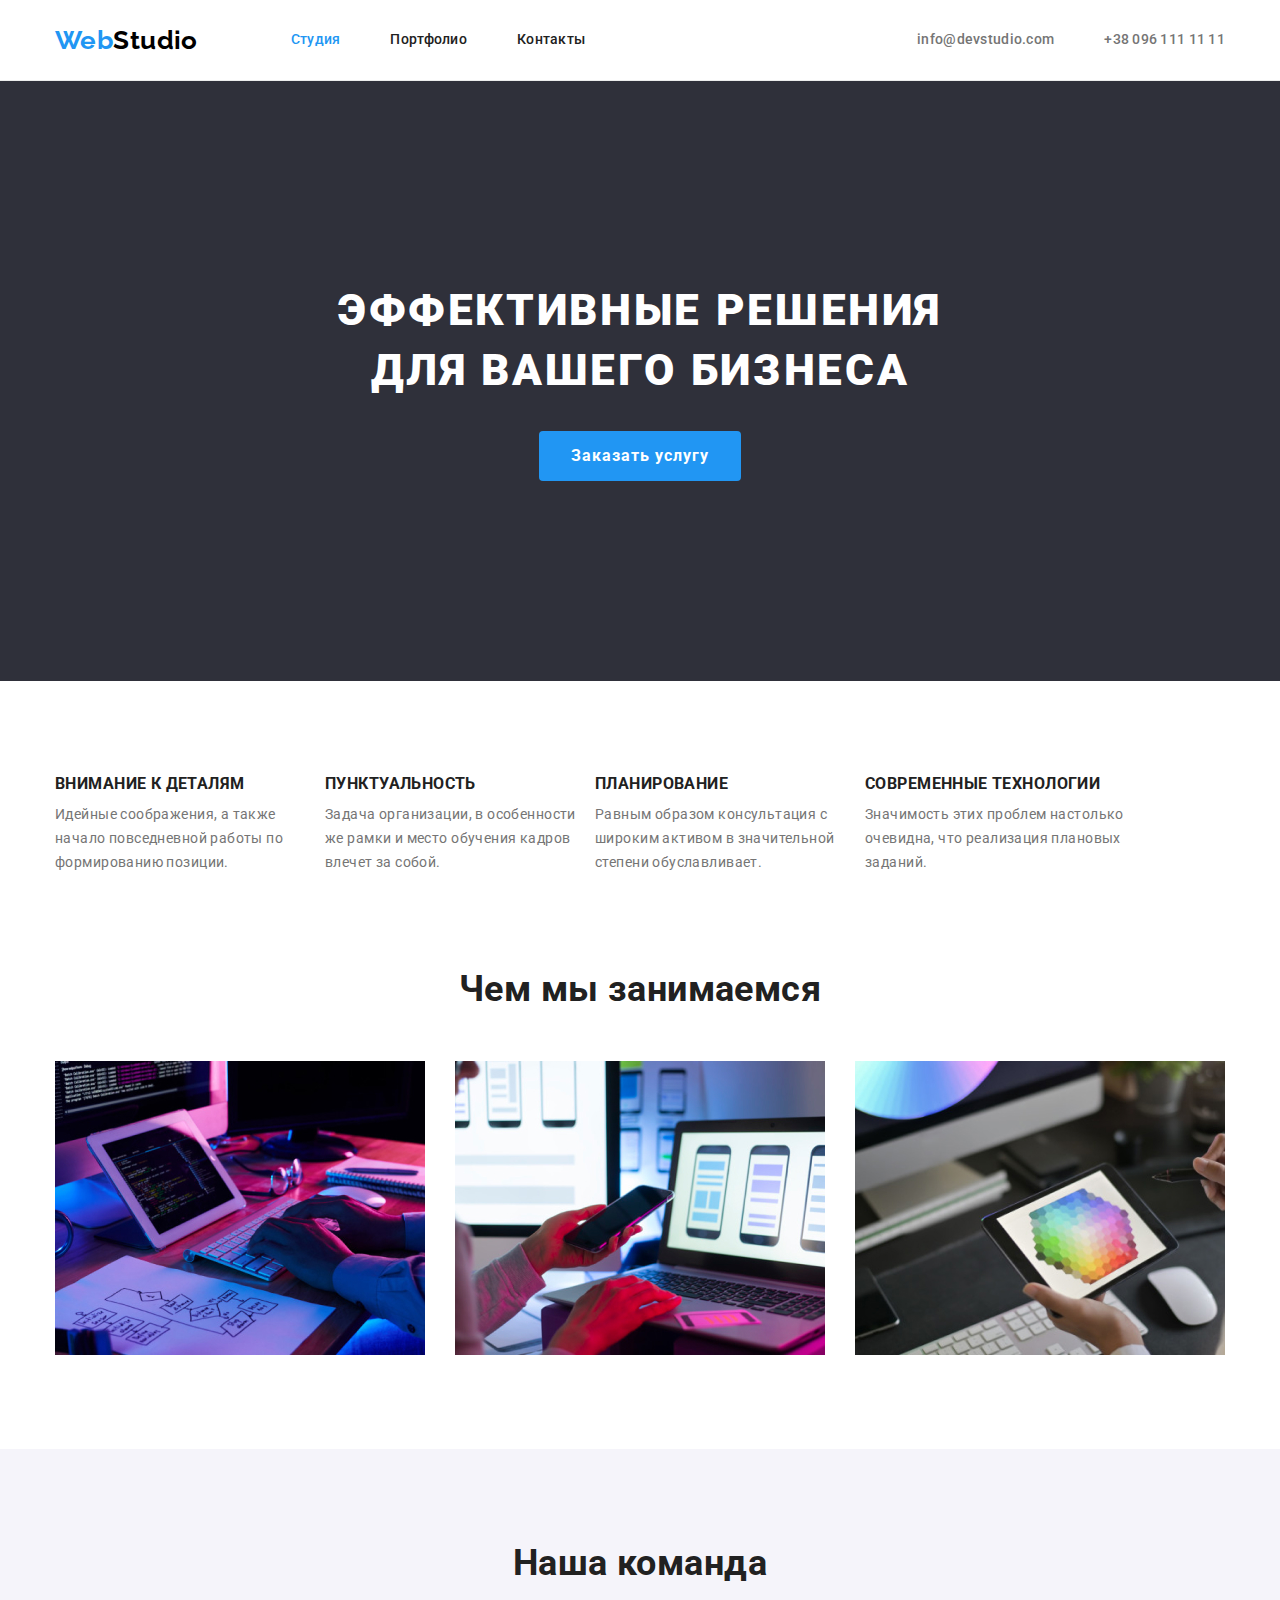
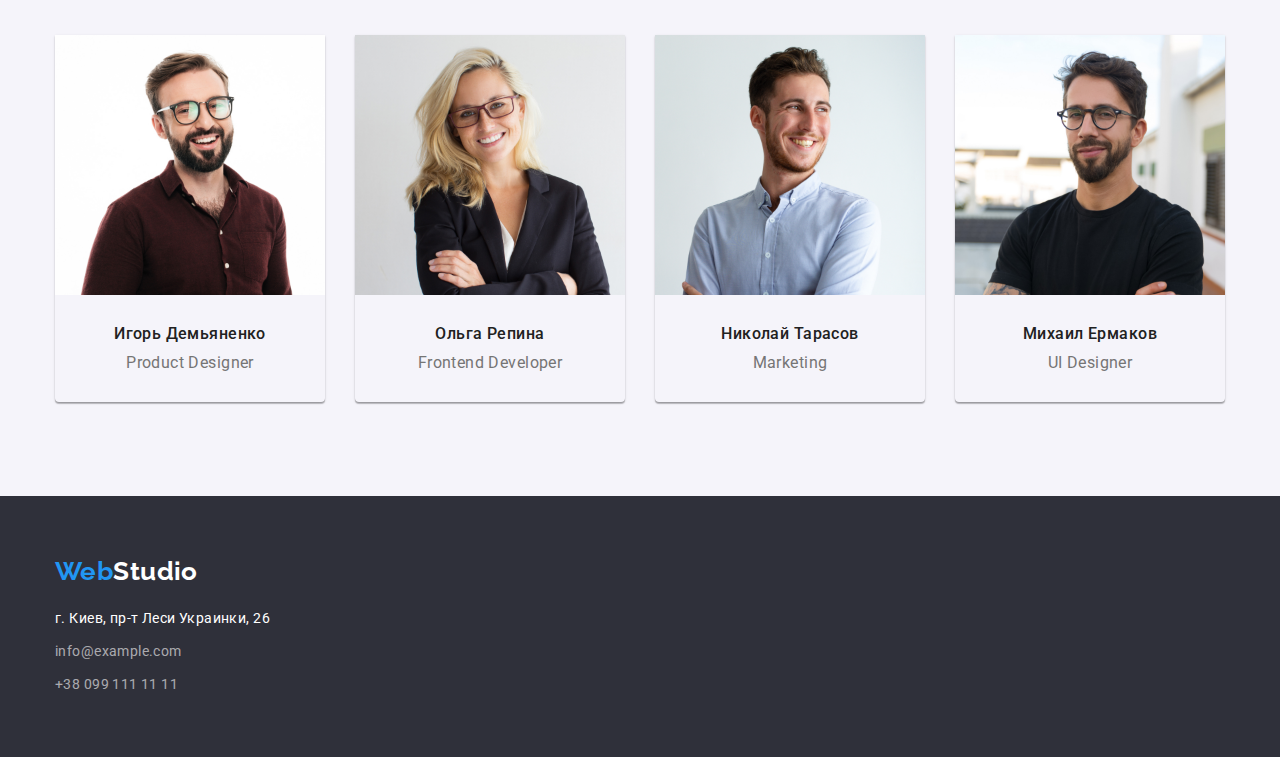
==== commit a2763348: "Добавляет сетку элементов" ====
--- a/index.html
+++ b/index.html
@@ -53,26 +53,26 @@
         <div class="container">
           <!-- В CSS скроем заголовок -->
           <h2 class="visually-hidden">Наши преимущества</h2>
-          <ul class="list">
-            <li>
+          <ul class="features-list list">
+            <li class="features-item">
               <h3 class="features-title">Внимание к деталям</h3>
               <p class="features-text">
                 Идейные соображения, а также начало повседневной работы по формированию позиции.
               </p>
             </li>
-            <li>
+            <li class="features-item">
               <h3 class="features-title">Пунктуальность</h3>
               <p class="features-text">
                 Задача организации, в особенности же рамки и место обучения кадров влечет за собой.
               </p>
             </li>
-            <li>
+            <li class="features-item">
               <h3 class="features-title">Планирование</h3>
               <p class="features-text">
                 Равным образом консультация с широким активом в значительной степени обуславливает.
               </p>
             </li>
-            <li>
+            <li class="features-item">
               <h3 class="features-title">Современные технологии</h3>
               <p class="features-text">
                 Значимость этих проблем настолько очевидна, что реализация плановых заданий.
@@ -84,39 +84,45 @@
       <section class="activity">
         <div class="container">
           <h2 class="activity-title">Чем мы занимаемся</h2>
-          <ul class="list">
-            <li><img src="./images/img1.jpg" alt="Написание кода" width="370" /></li>
-            <li><img src="./images/img2.jpg" alt="Проектирование интерфейса" width="370" /></li>
-            <li><img src="./images/img3.jpg" alt="Выбор цветовой палитры" width="370" /></li>
+          <ul class="activity-list list">
+            <li class="activity-item">
+              <img src="./images/img1.jpg" alt="Написание кода" width="370" />
+            </li>
+            <li class="activity-item">
+              <img src="./images/img2.jpg" alt="Проектирование интерфейса" width="370" />
+            </li>
+            <li class="activity-item">
+              <img src="./images/img3.jpg" alt="Выбор цветовой палитры" width="370" />
+            </li>
           </ul>
         </div>
       </section>
       <section class="team">
         <div class="container">
           <h2 class="team-title">Наша команда</h2>
-          <ul class="list">
-            <li>
+          <ul class="team-list list">
+            <li class="team-item">
               <img src="./images/avatar1.jpg" alt="Игорь" width="270" />
               <div class="team-description">
                 <h3 class="team-name">Игорь Демьяненко</h3>
                 <p class="team-position">Product Designer</p>
               </div>
             </li>
-            <li>
+            <li class="team-item">
               <img src="./images/avatar2.jpg" alt="Ольга" width="270" />
               <div class="team-description">
                 <h3 class="team-name">Ольга Репина</h3>
                 <p class="team-position">Frontend Developer</p>
               </div>
             </li>
-            <li>
+            <li class="team-item">
               <img src="./images/avatar3.jpg" alt="Николай" width="270" />
               <div class="team-description">
                 <h3 class="team-name">Николай Тарасов</h3>
                 <p class="team-position">Marketing</p>
               </div>
             </li>
-            <li>
+            <li class="team-item">
               <img src="./images/avatar4.jpg" alt="Михаил" width="270" />
               <div class="team-description">
                 <h3 class="team-name">Михаил Ермаков</h3>
--- a/css/styles.css
+++ b/css/styles.css
@@ -42,7 +42,8 @@
 img {
   display: block;
 }
-/* «container» оборачивает контент хедера, футера и секций, то есть находится внутри них */
+/* «container» оборачивает контент хедера,
+ футера и секций, то есть находится внутри них */
 .container {
   width: 1200px;
   margin-left: auto;
@@ -161,7 +162,6 @@
   text-transform: uppercase;
 }
 .hero-btn {
-  /* padding: 10px 32px; */
   padding-top: 10px;
   padding-right: 32px;
   padding-bottom: 10px;
@@ -201,6 +201,12 @@
 .features-text {
   line-height: 1.71;
 }
+.features-list {
+  display: flex;
+}
+.features-item {
+  width: 270px;
+}
 /* activity */
 .activity {
   padding-bottom: 94px;
@@ -214,6 +220,12 @@
   font-size: 36px;
   line-height: 1.16;
   text-align: center;
+}
+.activity-list {
+  display: flex;
+}
+.activity-item:not(:last-child) {
+  margin-right: 30px;
 }
 /* team */
 .team {
@@ -252,6 +264,17 @@
   width: 270px;
   text-align: center;
 }
+.team-list {
+  display: flex;
+}
+.team-item:not(:last-child) {
+  margin-right: 30px;
+}
+.team-item {
+  box-shadow: 0px 1px 3px rgba(0, 0, 0, 0.12), 0px 1px 1px rgba(0, 0, 0, 0.14),
+    0px 2px 1px rgba(0, 0, 0, 0.2);
+  border-radius: 0px 0px 4px 4px;
+}
 /* footer */
 .footer {
   padding-top: 60px;
@@ -303,7 +326,6 @@
 }
 .filter-btn {
   margin-bottom: 50px;
-  /* padding: 6px 22px; */
   padding-top: 6px;
   padding-right: 22px;
   padding-bottom: 6px;
@@ -326,6 +348,29 @@
   background-color: var(--accent);
   color: var(--bg-color);
 }
+.btn-list {
+  display: flex;
+  justify-content: center;
+}
+.btn-item:not(:last-child) {
+  margin-right: 8px;
+}
+.portfolio-list {
+  display: flex;
+  flex-wrap: wrap;
+}
+.portfolio-item {
+  margin-right: 30px;
+  margin-bottom: 30px;
+
+  width: 370px;
+}
+.portfolio-item:nth-child(3n) {
+  margin-right: 0;
+}
+.portfolio-item:nth-last-child(-n + 3) {
+  margin-bottom: 0;
+}
 .portfolio-title {
   margin-bottom: 4px;
 
@@ -343,7 +388,6 @@
   font-size: 16px;
 }
 .portfolio-description {
-  /* padding: 20px 24px; */
   padding-top: 20px;
   padding-right: 24px;
   padding-bottom: 20px;
